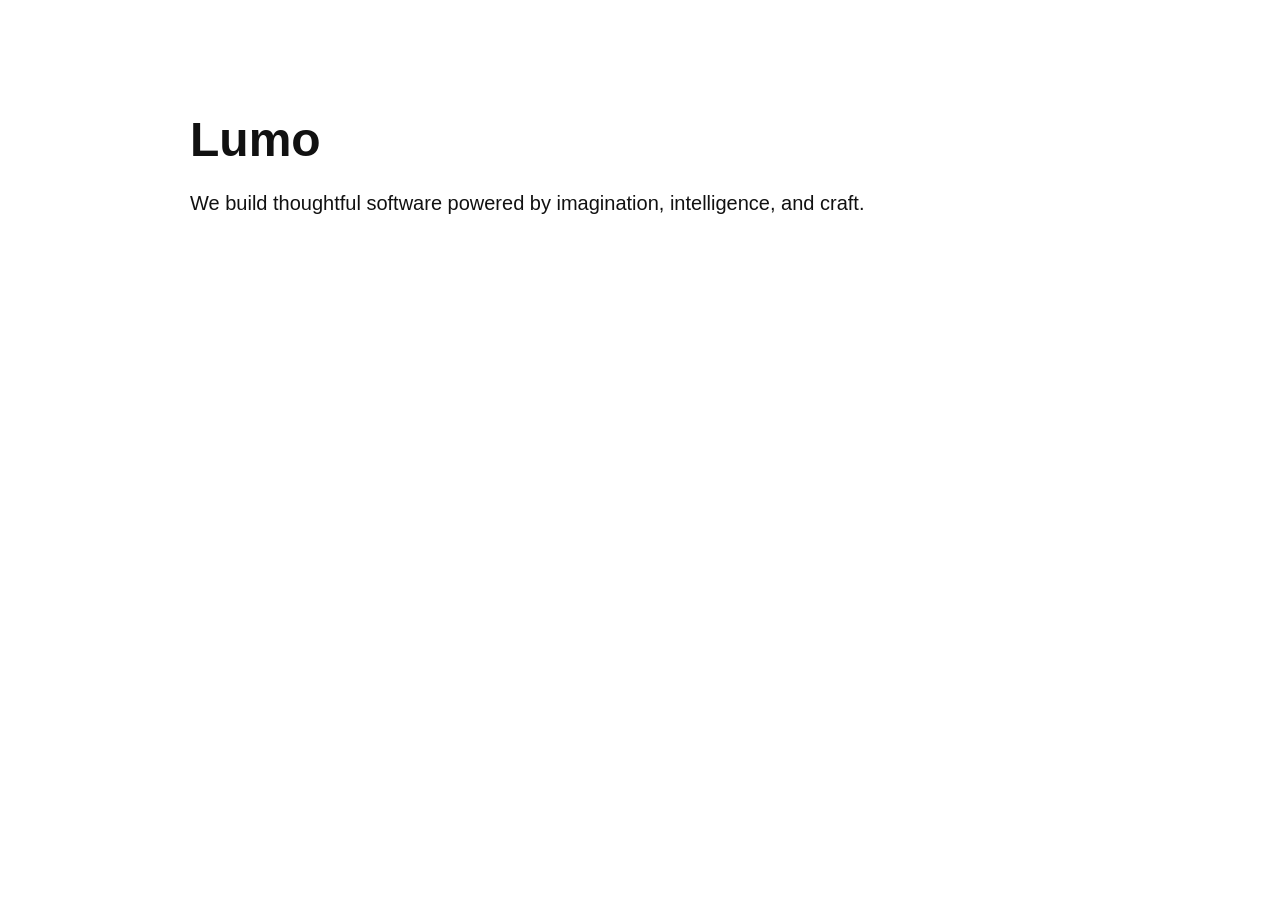
==== index.html @ 7aa0dc42 "Add initial HTML structure for Lumo website" ====
<!DOCTYPE html>
<html lang="en">
<head>
  <meta charset="UTF-8" />
  <meta name="viewport" content="width=device-width, initial-scale=1.0" />
  <title>Lumo</title>
  <style>
    body {
      font-family: -apple-system, BlinkMacSystemFont, "Segoe UI", sans-serif;
      margin: 0;
      padding: 0;
      background: #ffffff;
      color: #111111;
    }
    .wrap {
      max-width: 900px;
      margin: 0 auto;
      padding: 80px 24px;
    }
    h1 {
      font-size: 48px;
      margin-bottom: 16px;
    }
    p {
      font-size: 20px;
      line-height: 1.6;
      max-width: 700px;
    }
  </style>
</head>
<body>
  <div class="wrap">
    <h1>Lumo</h1>
    <p>We build thoughtful software powered by imagination, intelligence, and craft.</p>
  </div>
</body>
</html>
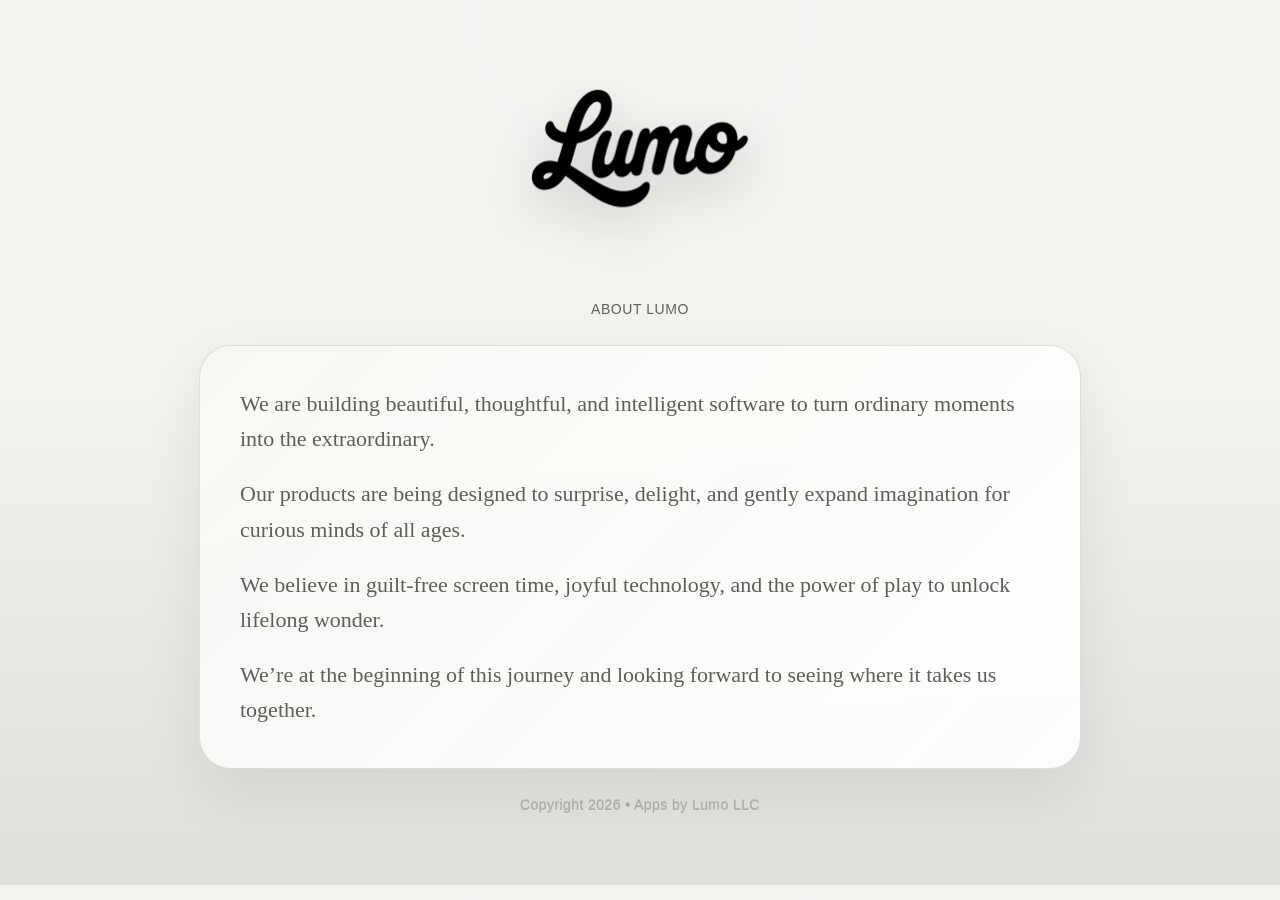
==== commit d4d374ce: "Add shared site chrome and StoryTime privacy page" ====
--- a/index.html
+++ b/index.html
@@ -4,34 +4,67 @@
   <meta charset="UTF-8" />
   <meta name="viewport" content="width=device-width, initial-scale=1.0" />
   <title>Lumo</title>
+  <link rel="stylesheet" href="assets/site.css" />
   <style>
-    body {
-      font-family: -apple-system, BlinkMacSystemFont, "Segoe UI", sans-serif;
+    .wrap {
+      max-width: 980px;
+      margin: 0 auto;
+      padding: 28px 24px 72px;
+    }
+
+    .hero {
+      margin-top: 28px;
+      max-width: 882px;
+      margin-left: auto;
+      margin-right: auto;
+      padding: 40px;
+      border-radius: 32px;
+      background: var(--hero-bg);
+      border: 1px solid var(--line);
+      box-shadow: var(--shadow);
+    }
+
+    .hero p {
+      font-size: 22px;
+      line-height: 1.6;
+      max-width: none;
+      color: var(--muted);
       margin: 0;
-      padding: 0;
-      background: #ffffff;
-      color: #111111;
     }
-    .wrap {
-      max-width: 900px;
-      margin: 0 auto;
-      padding: 80px 24px;
+
+    .hero p + p {
+      margin-top: 20px;
     }
-    h1 {
-      font-size: 48px;
-      margin-bottom: 16px;
-    }
-    p {
-      font-size: 20px;
-      line-height: 1.6;
-      max-width: 700px;
+
+    @media (max-width: 720px) {
+      .wrap {
+        padding: 20px 16px 56px;
+      }
+
+      .hero {
+        padding: 24px;
+        border-radius: 22px;
+      }
+
+      .hero p {
+        font-size: 18px;
+      }
     }
   </style>
 </head>
-<body>
+<body data-site-root="." data-page="home">
   <div class="wrap">
-    <h1>Lumo</h1>
-    <p>We build thoughtful software powered by imagination, intelligence, and craft.</p>
+    <div data-site-header></div>
+
+    <section class="hero">
+      <p>We are building beautiful, thoughtful, and intelligent software to turn ordinary moments into the extraordinary.</p>
+      <p>Our products are being designed to surprise, delight, and gently expand imagination for curious minds of all ages.</p>
+      <p>We believe in guilt-free screen time, joyful technology, and the power of play to unlock lifelong wonder.</p>
+      <p>We’re at the beginning of this journey and looking forward to seeing where it takes us together.</p>
+    </section>
+
+    <div data-site-footer></div>
   </div>
+  <script src="assets/site.js"></script>
 </body>
 </html>
--- a/assets/site.css
+++ b/assets/site.css
@@ -0,0 +1,166 @@
+:root {
+  --header-gap: 18px;
+  --ui-font: -apple-system, BlinkMacSystemFont, "SF Pro Text", "SF Pro Display", "Segoe UI", sans-serif;
+  --bg: #f2f2ef;
+  --ink: #171717;
+  --text: #171717;
+  --muted: #5e5e5a;
+  --line: rgba(23, 23, 23, 0.12);
+  --shadow: 0 24px 60px rgba(0, 0, 0, 0.08);
+  --hero-bg: linear-gradient(135deg, rgba(247, 247, 244, 0.96), rgba(255, 255, 255, 0.92));
+  --paper: rgba(255, 255, 255, 0.82);
+  --paper-strong: #ffffff;
+  --accent: #777;
+  --accent-deep: #5e5e5a;
+  --logo-shadow: drop-shadow(0 16px 26px rgba(0, 0, 0, 0.16));
+  --logo-light-display: block;
+  --logo-dark-display: none;
+}
+
+html {
+  color-scheme: light dark;
+}
+
+* {
+  box-sizing: border-box;
+}
+
+body {
+  margin: 0;
+  padding: 0;
+  font-family: "New York", "Iowan Old Style", "Palatino Linotype", Georgia, "Times New Roman", serif;
+  color: var(--page-text, var(--text));
+  background:
+    radial-gradient(circle at top, rgba(255, 255, 255, 0.08), transparent 28%),
+    linear-gradient(
+      180deg,
+      color-mix(in srgb, var(--bg) 96%, #ffffff 4%) 0%,
+      var(--bg) 44%,
+      color-mix(in srgb, var(--bg) 92%, #000000 8%) 100%
+    );
+}
+
+a {
+  color: inherit;
+}
+
+@media (prefers-color-scheme: dark) {
+  :root {
+    --bg: #1a1a1a;
+    --ink: #f1f1ee;
+    --text: #f1f1ee;
+    --muted: #c7c7c2;
+    --line: rgba(241, 241, 238, 0.1);
+    --shadow: 0 24px 60px rgba(0, 0, 0, 0.34);
+    --hero-bg: linear-gradient(135deg, rgba(40, 40, 40, 0.94), rgba(24, 24, 24, 0.9));
+    --paper: rgba(33, 33, 33, 0.82);
+    --paper-strong: rgba(28, 28, 28, 0.94);
+    --accent: #9f9f9a;
+    --accent-deep: #d4d4cf;
+    --logo-shadow: drop-shadow(0 18px 34px rgba(0, 0, 0, 0.42));
+    --logo-light-display: none;
+    --logo-dark-display: block;
+  }
+}
+
+.site-header {
+  display: grid;
+  justify-items: center;
+  gap: var(--header-gap);
+}
+
+.brand-mark {
+  display: flex;
+  justify-content: center;
+}
+
+.brand-mark img {
+  width: min(255px, 56vw);
+  height: auto;
+  filter: var(--logo-shadow);
+}
+
+.logo-light {
+  display: var(--logo-light-display);
+}
+
+.logo-dark {
+  display: var(--logo-dark-display);
+}
+
+.topbar {
+  display: flex;
+  align-items: center;
+  justify-content: center;
+  flex-wrap: wrap;
+  gap: 12px;
+  color: var(--muted);
+  font-family: var(--ui-font);
+  font-size: 14px;
+  letter-spacing: 0.04em;
+  text-transform: uppercase;
+  text-align: center;
+}
+
+.topbar a {
+  color: inherit;
+  text-decoration: none;
+}
+
+.site-nav {
+  display: flex;
+  align-items: center;
+  flex-wrap: wrap;
+  gap: 10px;
+}
+
+.site-nav a,
+.site-nav span {
+  padding: 8px 12px;
+  border-radius: 999px;
+  background: rgba(127, 127, 127, 0.08);
+  border: 1px solid var(--line);
+}
+
+.site-nav .current {
+  background: rgba(127, 127, 127, 0.14);
+}
+
+.site-footer {
+  margin-top: 28px;
+  display: flex;
+  justify-content: center;
+}
+
+.site-footer p {
+  margin: 0;
+  padding: 0;
+  color: color-mix(in srgb, var(--bg) 42%, var(--muted) 58%);
+  font-family: var(--ui-font);
+  font-size: 14px;
+  letter-spacing: 0.03em;
+  text-align: center;
+  text-shadow:
+    0 1px 0 rgba(255, 255, 255, 0.24),
+    0 -1px 0 rgba(0, 0, 0, 0.16);
+  opacity: 0.82;
+}
+
+@media (prefers-color-scheme: dark) {
+  .site-footer p {
+    color: color-mix(in srgb, var(--bg) 34%, var(--muted) 66%);
+    text-shadow:
+      0 1px 0 rgba(255, 255, 255, 0.08),
+      0 -1px 0 rgba(0, 0, 0, 0.42);
+  }
+}
+
+@media (max-width: 720px) {
+  .brand-mark img {
+    width: min(255px, 64vw);
+  }
+
+  .topbar {
+    flex-direction: column;
+  }
+}
